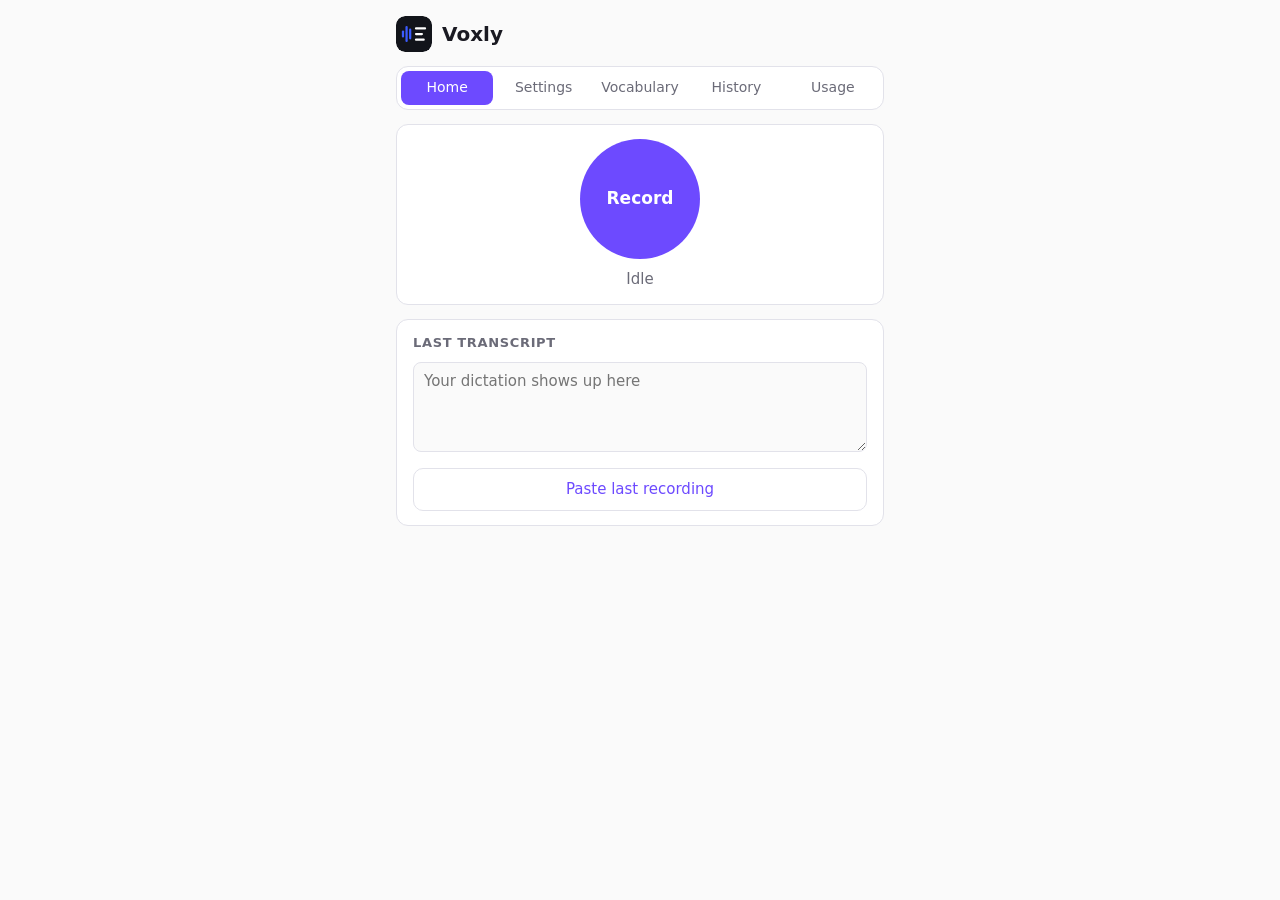
==== ui/index.html @ 9f52470b "Add a compare mode for local and cloud transcription An extra setting makes every recording run thro" ====
<!doctype html>
<html lang="en">
<head>
  <meta charset="utf-8">
  <meta name="viewport" content="width=device-width, initial-scale=1, viewport-fit=cover">
  <title>Voxly</title>
  <link rel="icon" type="image/svg+xml" href="logo.svg">
  <link rel="stylesheet" href="style.css">
</head>
<body>
  <main>
    <header><img src="logo.svg" alt="" width="36" height="36"><h1>Voxly</h1></header>
    <nav id="tabs" role="tablist">
      <button type="button" role="tab" data-tab="home" aria-selected="true">Home</button>
      <button type="button" role="tab" data-tab="settings">Settings</button>
      <button type="button" role="tab" data-tab="vocabulary">Vocabulary</button>
      <button type="button" role="tab" data-tab="history">History</button>
      <button type="button" role="tab" data-tab="usage">Usage</button>
    </nav>

    <div class="tab" id="tab-home">
    <section class="hero">
      <button id="rec" aria-label="Record"><span id="rec-label">Record</span></button>
      <p id="status">Idle</p>
      <p id="error" hidden></p>
    </section>

    <section id="cmp-section" hidden>
      <h2>Compare: local vs cloud</h2>
      <div id="cmp-list"></div>
    </section>

    <section>
      <h2>Last transcript</h2>
      <textarea id="last" readonly placeholder="Your dictation shows up here"></textarea>
      <p id="timing" class="hint" hidden></p>
      <button id="paste-last" class="secondary">Paste last recording</button>
    </section>

    </div>

    <div class="tab" id="tab-settings" hidden>
    <section>
      <h2>Transcription</h2>
      <label>Backend
        <select id="backend">
          <option value="openai">OpenAI (cloud, own API key)</option>
          <option value="local" id="opt-local">Local (on this device, no key)</option>
        </select>
      </label>
      <div id="openai-box">
        <label>API key <input id="api-key" type="password" autocomplete="off" placeholder="sk-..."></label>
        <label>Model
          <select id="model">
            <option value="whisper-1">whisper-1</option>
            <option value="gpt-4o-transcribe">gpt-4o-transcribe</option>
            <option value="gpt-4o-mini-transcribe">gpt-4o-mini-transcribe</option>
          </select>
        </label>
      </div>
      <div id="local-box" hidden>
        <label>Local model <select id="local-model"></select></label>
        <label class="check"><input type="checkbox" id="use-gpu"> Use the GPU when available (much faster)</label>
        <button id="tune" class="secondary" type="button">Find fastest settings</button>
        <p class="hint">Records 5 seconds of your voice, tries GPU, flash attention, decoding and thread options, and keeps the fastest one that gives the same text.</p>
        <ul id="tune-log" class="hint" hidden></ul>
        <button id="download" class="secondary" type="button" hidden>Download model</button>
        <p id="dl-status" class="hint" hidden></p>
      </div>
      <label class="check"><input type="checkbox" id="compare-mode"> Compare mode: transcribe with local and cloud at once</label>
      <p class="hint">Needs a downloaded local model and an API key. Every recording is also sent to OpenAI. The result of the backend selected above is pasted; both show up under Home.</p>
      <label>Microphone <select id="mic"></select></label>
      <label>Output language
        <select id="language">
          <option value="de">German</option>
          <option value="en">English</option>
          <option value="fr">French</option>
          <option value="es">Spanish</option>
          <option value="it">Italian</option>
          <option value="pt">Portuguese</option>
          <option value="nl">Dutch</option>
          <option value="pl">Polish</option>
          <option value="tr">Turkish</option>
          <option value="ru">Russian</option>
          <option value="uk">Ukrainian</option>
          <option value="ja">Japanese</option>
          <option value="zh">Chinese</option>
        </select>
      </label>
    </section>

    <section class="desktop-only">
      <h2>Hotkeys</h2>
      <p class="hint">Click a field and press the combination.</p>
      <label>Hold to record <div class="hotkey" id="hk-hold" tabindex="0" role="button"></div></label>
      <label>Record (toggle) <div class="hotkey" id="hk-toggle" tabindex="0" role="button"></div></label>
      <label>Paste last recording <div class="hotkey" id="hk-paste" tabindex="0" role="button"></div></label>
      <label class="check"><input type="checkbox" id="auto-paste"> Paste into the focused app automatically</label>
      <label>Recording indicator position
        <select id="overlay-position">
          <option value="top">Top</option>
          <option value="bottom">Bottom</option>
          <option value="top-left">Top left</option>
          <option value="top-right">Top right</option>
          <option value="bottom-left">Bottom left</option>
          <option value="bottom-right">Bottom right</option>
        </select>
      </label>
    </section>

    </div>

    <div class="tab" id="tab-vocabulary" hidden>
    <section>
      <h2>Vocabulary</h2>
      <p class="hint">Terms are sent to Whisper as a spelling hint. "Sounds like" phrases are rewritten to the term afterwards.</p>
      <div id="terms"></div>
      <button id="add-term" class="secondary">Add term</button>
    </section>
    </div>

    <div class="tab" id="tab-history" hidden>
      <section>
        <h2>History</h2>
        <p class="hint">Stored only on this device (last 500 dictations).</p>
        <input id="history-search" type="search" placeholder="Search">
        <div id="history"></div>
        <p id="history-empty" class="hint" hidden>Nothing here yet. Your dictations show up here.</p>
        <button id="history-clear" class="secondary" type="button">Clear history</button>
      </section>
    </div>

    <div class="tab" id="tab-usage" hidden>
      <section>
        <h2>Words dictated</h2>
        <div class="stats">
          <div><b id="st-today">0</b><span>Today</span></div>
          <div><b id="st-week">0</b><span>Last 7 days</span></div>
          <div><b id="st-total">0</b><span>Total</span></div>
          <div><b id="st-streak">0</b><span>Day streak</span></div>
        </div>
      </section>
      <section>
        <h2>Activity</h2>
        <div id="heat-scroll">
          <div id="heat-months"></div>
          <div id="heat"></div>
        </div>
        <div class="legend"><span>Less</span><i class="l0"></i><i class="l1"></i><i class="l2"></i><i class="l3"></i><i class="l4"></i><span>More</span></div>
        <p id="heat-detail" class="hint">Hover or tap a day.</p>
      </section>
      <section>
        <h2>Overview</h2>
        <div class="stats">
          <div><b id="st-rec">0</b><span>Recordings</span></div>
          <div><b id="st-time">0 min</b><span>Time spoken</span></div>
          <div><b id="st-avg">0</b><span>Words / active day</span></div>
          <div><b id="st-wpm">0</b><span>Words / minute</span></div>
        </div>
      </section>
    </div>

    <p id="saved" hidden>Saved ✓</p>
  </main>
  <script src="app.js"></script>
</body>
</html>
---- ui/style.css ----
:root {
  color-scheme: light dark;
  --bg: #fafafa; --fg: #1a1a22; --muted: #6b6b78; --card: #fff; --line: #e2e2ea;
  --accent: #6d4aff; --danger: #d33;
}
@media (prefers-color-scheme: dark) {
  :root { --bg: #14141a; --fg: #ececf2; --muted: #9a9aa8; --card: #1d1d26; --line: #2c2c38; --accent: #8a6dff; }
}
* { box-sizing: border-box; }
body { margin: 0; background: var(--bg); color: var(--fg); font: 15px/1.4 system-ui, sans-serif; }
main { max-width: 520px; margin: 0 auto; padding: 16px max(16px, env(safe-area-inset-right)) 32px; padding-top: max(16px, env(safe-area-inset-top)); }
section { background: var(--card); border: 1px solid var(--line); border-radius: 12px; padding: 14px 16px; margin-bottom: 14px; }
h2 { font-size: 13px; text-transform: uppercase; letter-spacing: .05em; color: var(--muted); margin: 0 0 10px; }
label { display: block; margin-bottom: 10px; color: var(--muted); font-size: 13px; }
input, select, textarea { width: 100%; margin-top: 4px; padding: 8px 10px; border-radius: 8px; border: 1px solid var(--line); background: var(--bg); color: var(--fg); font: inherit; }
/* Native selects stay white under WebKitGTK and ignore the theme colors. */
select {
  -webkit-appearance: none; appearance: none; padding-right: 32px; cursor: pointer;
  background-image: url("data:image/svg+xml,%3Csvg xmlns='http://www.w3.org/2000/svg' width='12' height='8' viewBox='0 0 12 8'%3E%3Cpath d='M1 1l5 5 5-5' fill='none' stroke='%239a9aa8' stroke-width='2' stroke-linecap='round' stroke-linejoin='round'/%3E%3C/svg%3E");
  background-repeat: no-repeat; background-position: right 12px center;
}
select option { background: var(--card); color: var(--fg); }
textarea { min-height: 90px; resize: vertical; margin: 0 0 10px; }
.check { display: flex; gap: 8px; align-items: center; color: var(--fg); }
.check input { width: auto; margin: 0; }
button { font: inherit; border: 0; border-radius: 10px; padding: 10px 14px; background: var(--accent); color: #fff; cursor: pointer; width: 100%; }
button.secondary { background: transparent; color: var(--accent); border: 1px solid var(--line); }
.hero { text-align: center; }
#rec { width: 120px; height: 120px; border-radius: 50%; font-size: 17px; font-weight: 600; }
#rec.recording { background: var(--danger); animation: pulse 1.2s infinite; }
#rec:disabled { opacity: .6; }
@keyframes pulse { 50% { box-shadow: 0 0 0 14px rgba(221, 51, 51, .15); } }
#status { color: var(--muted); margin: 10px 0 0; }
#error { color: var(--danger); margin: 8px 0 0; }
.hint { color: var(--muted); font-size: 13px; margin: 0 0 10px; }
.term { display: grid; grid-template-columns: 1fr 1fr auto; gap: 6px; margin-bottom: 6px; }
.term input { margin: 0; }
.term button { width: auto; background: transparent; color: var(--muted); border: 1px solid var(--line); }
#saved { text-align: center; color: var(--muted); }
body.mobile .desktop-only { display: none; }
.hotkey { display: flex; gap: 4px; align-items: center; flex-wrap: wrap; min-height: 40px; margin-top: 4px; padding: 6px 10px; border-radius: 8px; border: 1px solid var(--line); background: var(--bg); color: var(--fg); cursor: pointer; }
.hotkey:focus { outline: 2px solid var(--accent); }
.hotkey.empty::before { content: "Click and press keys"; color: var(--muted); }
.hotkey:focus.empty::before { content: "Press keys…"; }
kbd { min-width: 26px; padding: 2px 7px; text-align: center; font: 600 14px/1.4 system-ui, sans-serif; border: 1px solid var(--line); border-bottom-width: 2px; border-radius: 6px; background: var(--card); }
header { display: flex; align-items: center; gap: 10px; margin-bottom: 14px; }
header h1 { font-size: 20px; margin: 0; }
header img { border-radius: 9px; }

nav#tabs { display: flex; gap: 4px; padding: 4px; margin-bottom: 14px; background: var(--card); border: 1px solid var(--line); border-radius: 12px; }
nav#tabs button { flex: 1; width: auto; padding: 7px 4px; font-size: 14px; background: transparent; color: var(--muted); border-radius: 8px; }
nav#tabs button[aria-selected="true"] { background: var(--accent); color: #fff; }
.tab[hidden] { display: none; }
.stats { display: grid; grid-template-columns: repeat(4, 1fr); gap: 8px; }
.stats div { display: flex; flex-direction: column; gap: 2px; min-width: 0; }
.stats b { font-size: 22px; font-variant-numeric: tabular-nums; }
.stats span { color: var(--muted); font-size: 12px; }
@media (max-width: 420px) { .stats { grid-template-columns: repeat(2, 1fr); } }
#heat-scroll { overflow-x: auto; padding-bottom: 4px; }
#heat-months { position: relative; height: 16px; font-size: 11px; color: var(--muted); }
#heat-months span { position: absolute; }
#heat { display: grid; grid-auto-flow: column; grid-template-rows: repeat(7, 13px); grid-auto-columns: 13px; gap: 3px; width: max-content; }
#heat i, .legend i { width: 13px; height: 13px; border-radius: 3px; background: var(--line); display: block; }
#heat i { cursor: default; }
#heat i.future { visibility: hidden; }
#heat i.sel { outline: 2px solid var(--fg); outline-offset: 1px; }
.l1 { background: color-mix(in srgb, var(--accent) 28%, var(--line)) !important; }
.l2 { background: color-mix(in srgb, var(--accent) 52%, var(--line)) !important; }
.l3 { background: color-mix(in srgb, var(--accent) 76%, var(--line)) !important; }
.l4 { background: var(--accent) !important; }
.legend { display: flex; align-items: center; gap: 4px; justify-content: flex-end; margin-top: 8px; color: var(--muted); font-size: 11px; }
.legend span:first-child { margin-right: 2px; } .legend span:last-child { margin-left: 2px; }
#heat-detail { margin: 8px 0 0; min-height: 1.4em; }

#history-search { margin: 0 0 10px; }
.entry { padding: 10px 0; border-top: 1px solid var(--line); }
.entry:first-child { border-top: 0; }
.entry-meta { display: flex; align-items: center; gap: 6px; color: var(--muted); font-size: 12px; margin-bottom: 4px; }
.entry-meta .grow { flex: 1; }
.entry-meta button { width: auto; padding: 2px 8px; font-size: 12px; background: transparent; color: var(--accent); border: 1px solid var(--line); border-radius: 6px; }
.entry-meta button.del { color: var(--muted); }
.entry-text { white-space: pre-wrap; overflow-wrap: anywhere; margin: 0; }
#history-clear { margin-top: 10px; }

.cmp-card { margin-bottom: 12px; }
.cmp-row { display: grid; grid-template-columns: 1fr 1fr; gap: 8px; }
.cmp-side { border: 1px solid var(--line); border-radius: 8px; padding: 8px 10px; min-width: 0; }
.cmp-side.fastest { border-color: var(--accent); }
.cmp-head { font-size: 12px; color: var(--muted); }
.cmp-time { font-size: 20px; font-weight: 600; margin: 2px 0 6px; }
.cmp-side.fastest .cmp-time { color: var(--accent); }
.cmp-text { font-size: 14px; white-space: pre-wrap; overflow-wrap: anywhere; }
.error-text { color: var(--danger); }
@media (max-width: 480px) { .cmp-row { grid-template-columns: 1fr; } }
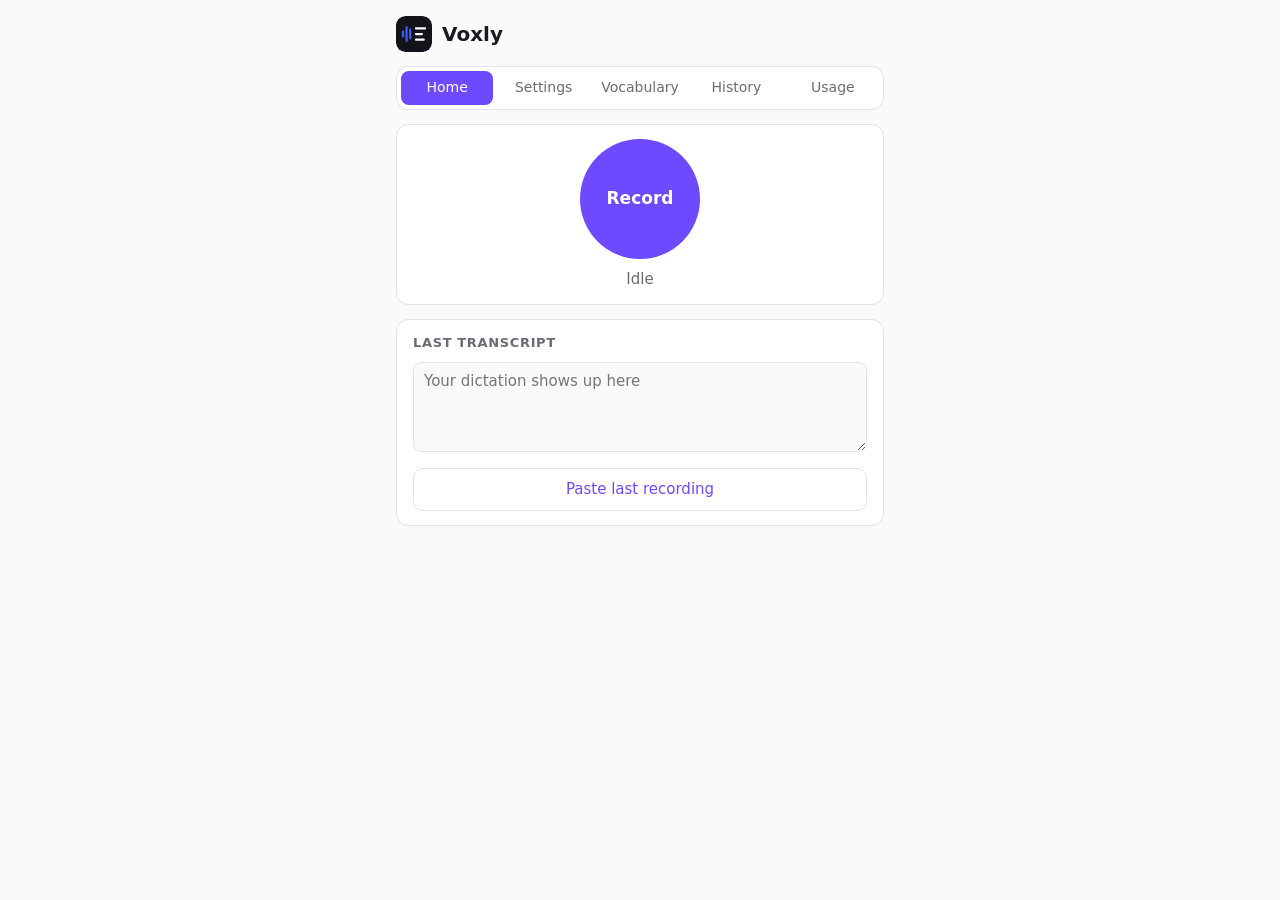
==== commit 1e62b518: "Add spoken voice commands Understands 'neue Zeile', 'neuer Absatz', 'Komma', 'Fragezeichen', 'Doppel" ====
--- a/ui/index.html
+++ b/ui/index.html
@@ -67,6 +67,8 @@
         <button id="download" class="secondary" type="button" hidden>Download model</button>
         <p id="dl-status" class="hint" hidden></p>
       </div>
+      <label class="check"><input type="checkbox" id="trim-silence"> Cut silence before transcribing (faster, avoids invented text)</label>
+      <label class="check"><input type="checkbox" id="voice-commands"> Voice commands: "new line", "comma", "question mark", "delete that" ...</label>
       <label class="check"><input type="checkbox" id="compare-mode"> Compare mode: transcribe with local and cloud at once</label>
       <p class="hint">Needs a downloaded local model and an API key. Every recording is also sent to OpenAI. The result of the backend selected above is pasted; both show up under Home.</p>
       <label>Microphone <select id="mic"></select></label>
@@ -92,6 +94,10 @@
     <section class="desktop-only">
       <h2>Hotkeys</h2>
       <p class="hint">Click a field and press the combination.</p>
+      <div id="hk-access" hidden>
+        <p class="hint">On Wayland the hotkeys need permission to read the keyboard. This installs a small udev rule once and asks for your administrator password.</p>
+        <button id="hk-grant" class="secondary" type="button">Enable global hotkeys</button>
+      </div>
       <label>Hold to record <div class="hotkey" id="hk-hold" tabindex="0" role="button"></div></label>
       <label>Record (toggle) <div class="hotkey" id="hk-toggle" tabindex="0" role="button"></div></label>
       <label>Paste last recording <div class="hotkey" id="hk-paste" tabindex="0" role="button"></div></label>
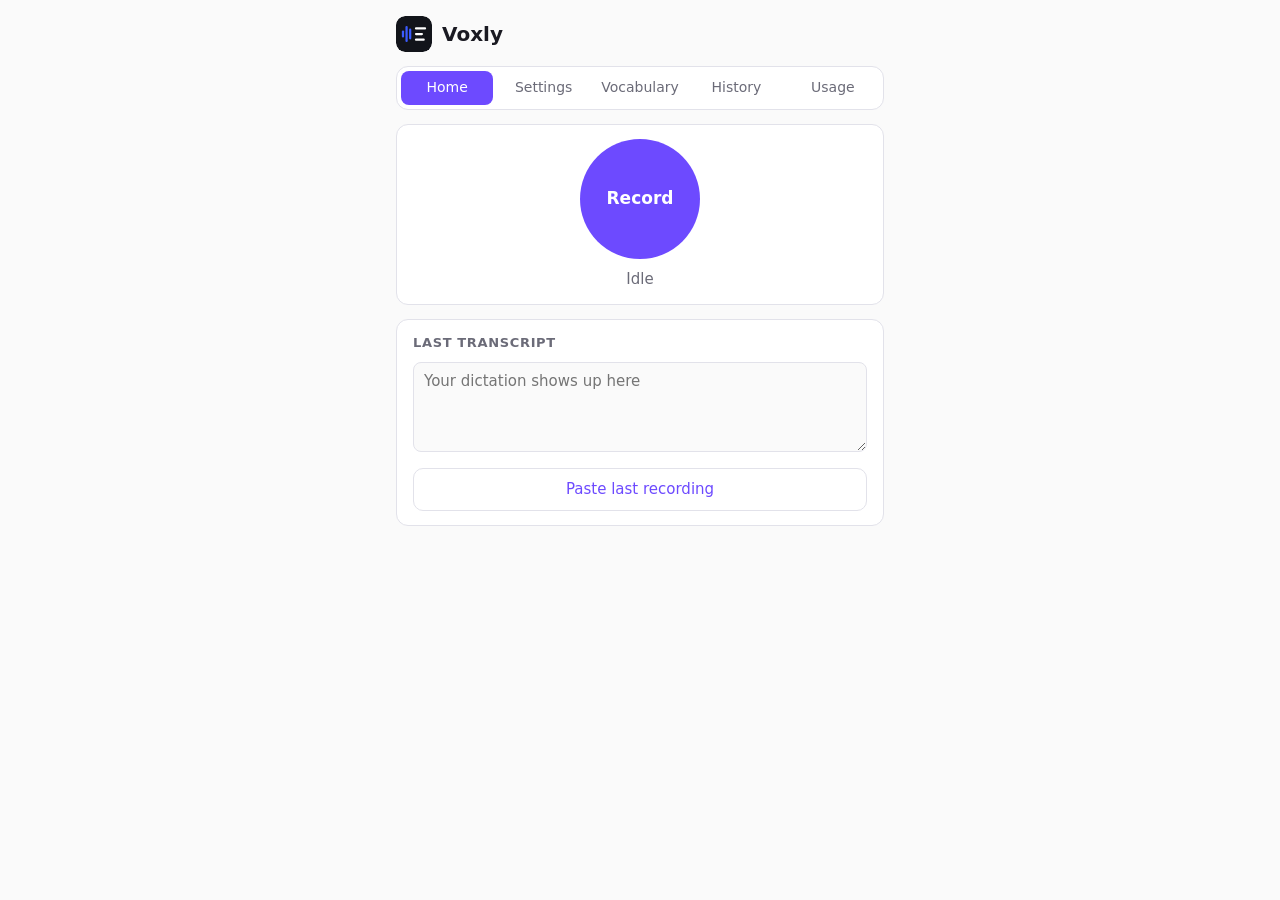
==== commit cd34bef5: "Show time and money saved in the usage view Compares the typing time for the dictated words, at an a" ====
--- a/ui/index.html
+++ b/ui/index.html
@@ -164,6 +164,18 @@
           <div><b id="st-wpm">0</b><span>Words / minute</span></div>
         </div>
       </section>
+      <section>
+        <h2>Time and money saved</h2>
+        <div class="stats">
+          <div><b id="st-saved">0 min</b><span>Time saved vs. typing</span></div>
+          <div><b id="st-typing">0 min</b><span>Typing would take</span></div>
+          <div><b id="st-cloud">$0.00</b><span>Cloud cost, same audio</span></div>
+        </div>
+        <label>Your typing speed (words per minute)
+          <input id="typing-wpm" type="number" min="5" max="250" step="1">
+        </label>
+        <p class="hint">Time saved is the typing time for the words you dictated minus the time you spent speaking. The cloud cost is an estimate for sending all recorded audio to the OpenAI model selected in the settings (about $0.006 per minute, $0.003 for the mini model); local transcription costs nothing.</p>
+      </section>
     </div>
 
     <p id="saved" hidden>Saved ✓</p>
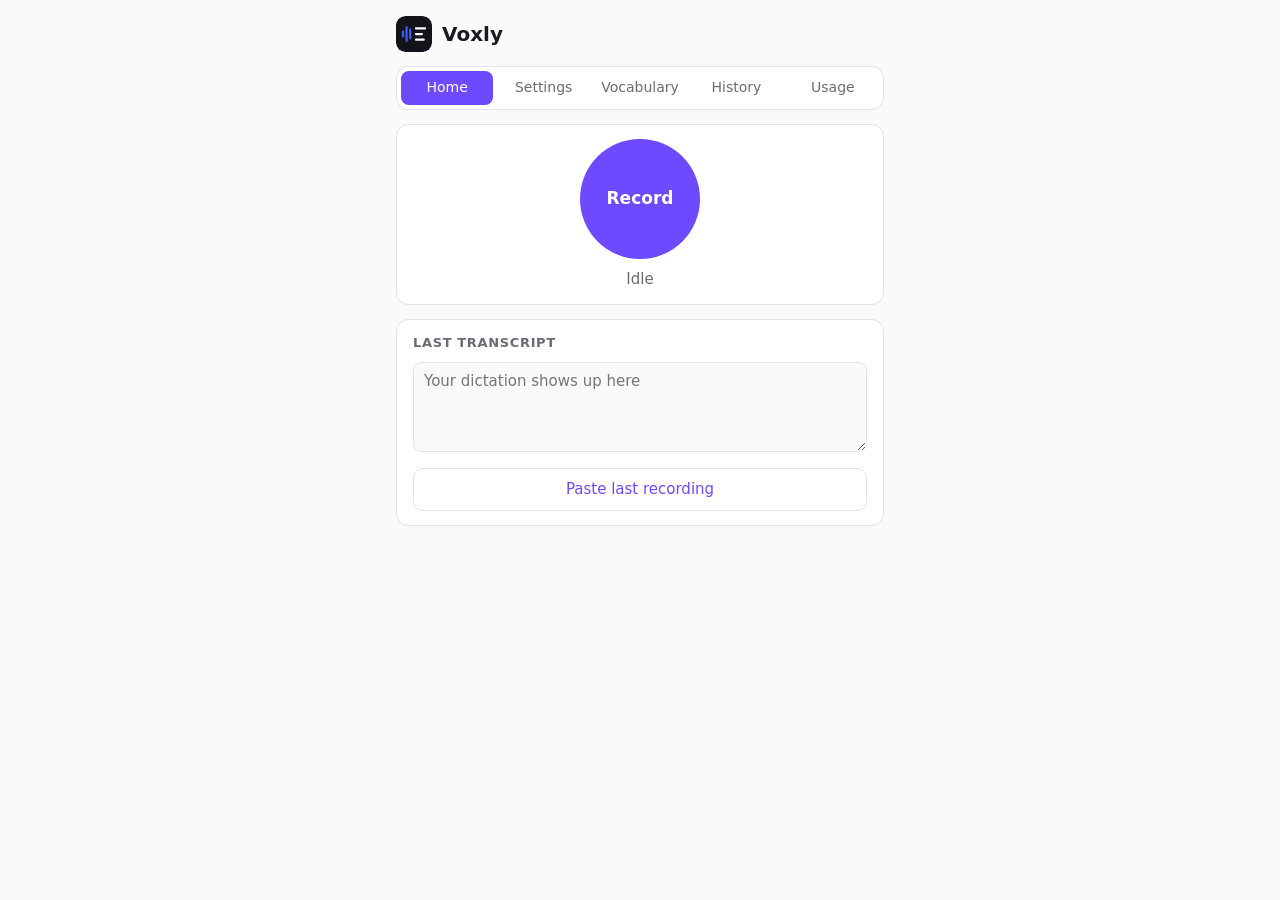
==== commit b1f4f338: "Transcribe while speaking with the local model While a recording runs, pauses of 0.6 s or more are d" ====
--- a/ui/index.html
+++ b/ui/index.html
@@ -68,6 +68,7 @@
         <p id="dl-status" class="hint" hidden></p>
       </div>
       <label class="check"><input type="checkbox" id="trim-silence"> Cut silence before transcribing (faster, avoids invented text)</label>
+      <label class="check"><input type="checkbox" id="streaming"> Transcribe while speaking (local model only, much less waiting after long dictations)</label>
       <label class="check"><input type="checkbox" id="voice-commands"> Voice commands: "new line", "comma", "question mark", "delete that" ...</label>
       <label class="check"><input type="checkbox" id="compare-mode"> Compare mode: transcribe with local and cloud at once</label>
       <p class="hint">Needs a downloaded local model and an API key. Every recording is also sent to OpenAI. The result of the backend selected above is pasted; both show up under Home.</p>
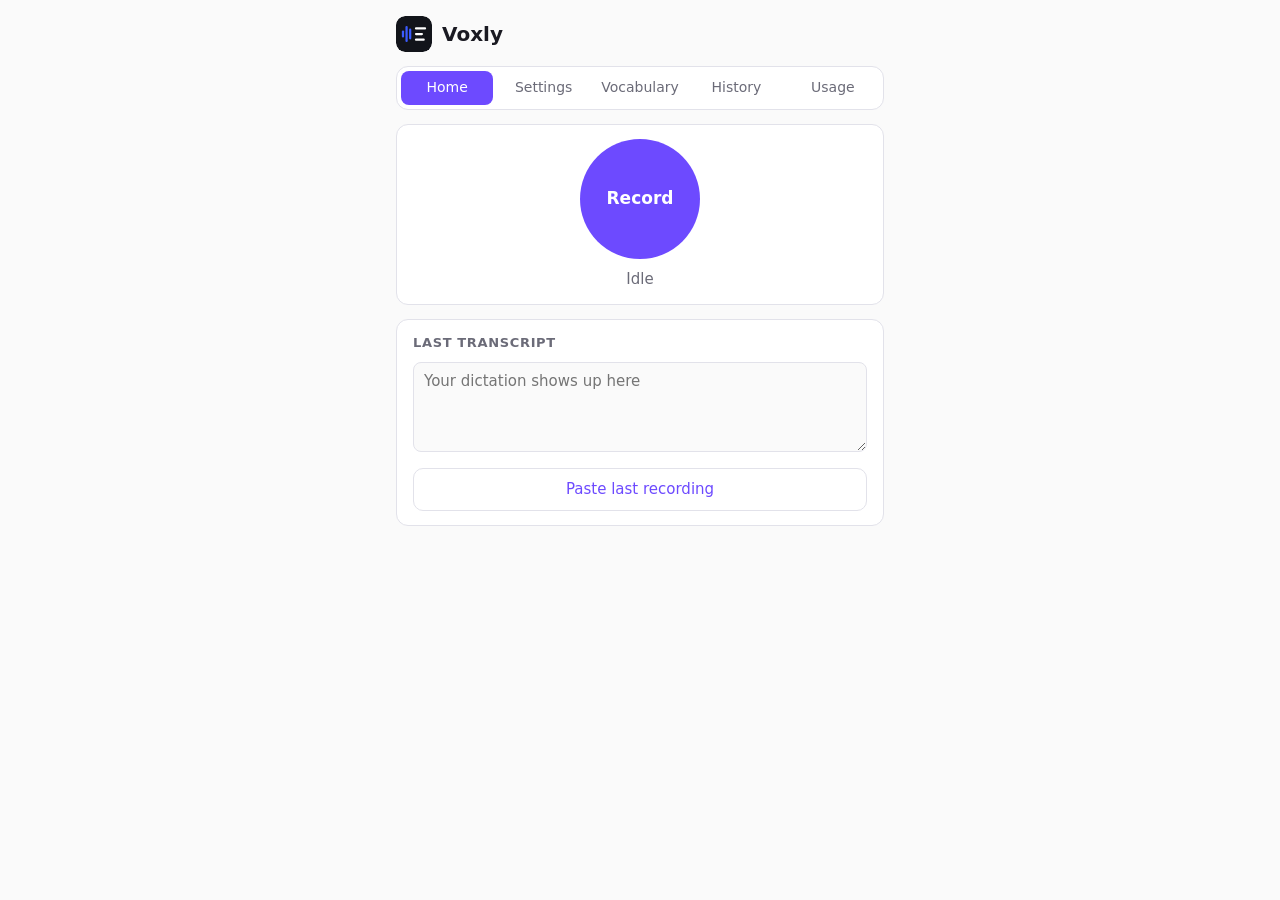
==== commit 4acc5a72: "Type streamed phrases into the focused app as they are ready Streaming now cuts at short pauses (240" ====
--- a/ui/index.html
+++ b/ui/index.html
@@ -68,7 +68,8 @@
         <p id="dl-status" class="hint" hidden></p>
       </div>
       <label class="check"><input type="checkbox" id="trim-silence"> Cut silence before transcribing (faster, avoids invented text)</label>
-      <label class="check"><input type="checkbox" id="streaming"> Transcribe while speaking (local model only, much less waiting after long dictations)</label>
+      <label class="check"><input type="checkbox" id="streaming"> Type while speaking (local model only): finished phrases appear in the focused app as you talk</label>
+      <p class="hint">While you hold a hotkey with Ctrl/Alt/Shift, the typed text can arrive with those modifiers. A single function key such as F9 avoids that.</p>
       <label class="check"><input type="checkbox" id="voice-commands"> Voice commands: "new line", "comma", "question mark", "delete that" ...</label>
       <label class="check"><input type="checkbox" id="compare-mode"> Compare mode: transcribe with local and cloud at once</label>
       <p class="hint">Needs a downloaded local model and an API key. Every recording is also sent to OpenAI. The result of the backend selected above is pasted; both show up under Home.</p>
